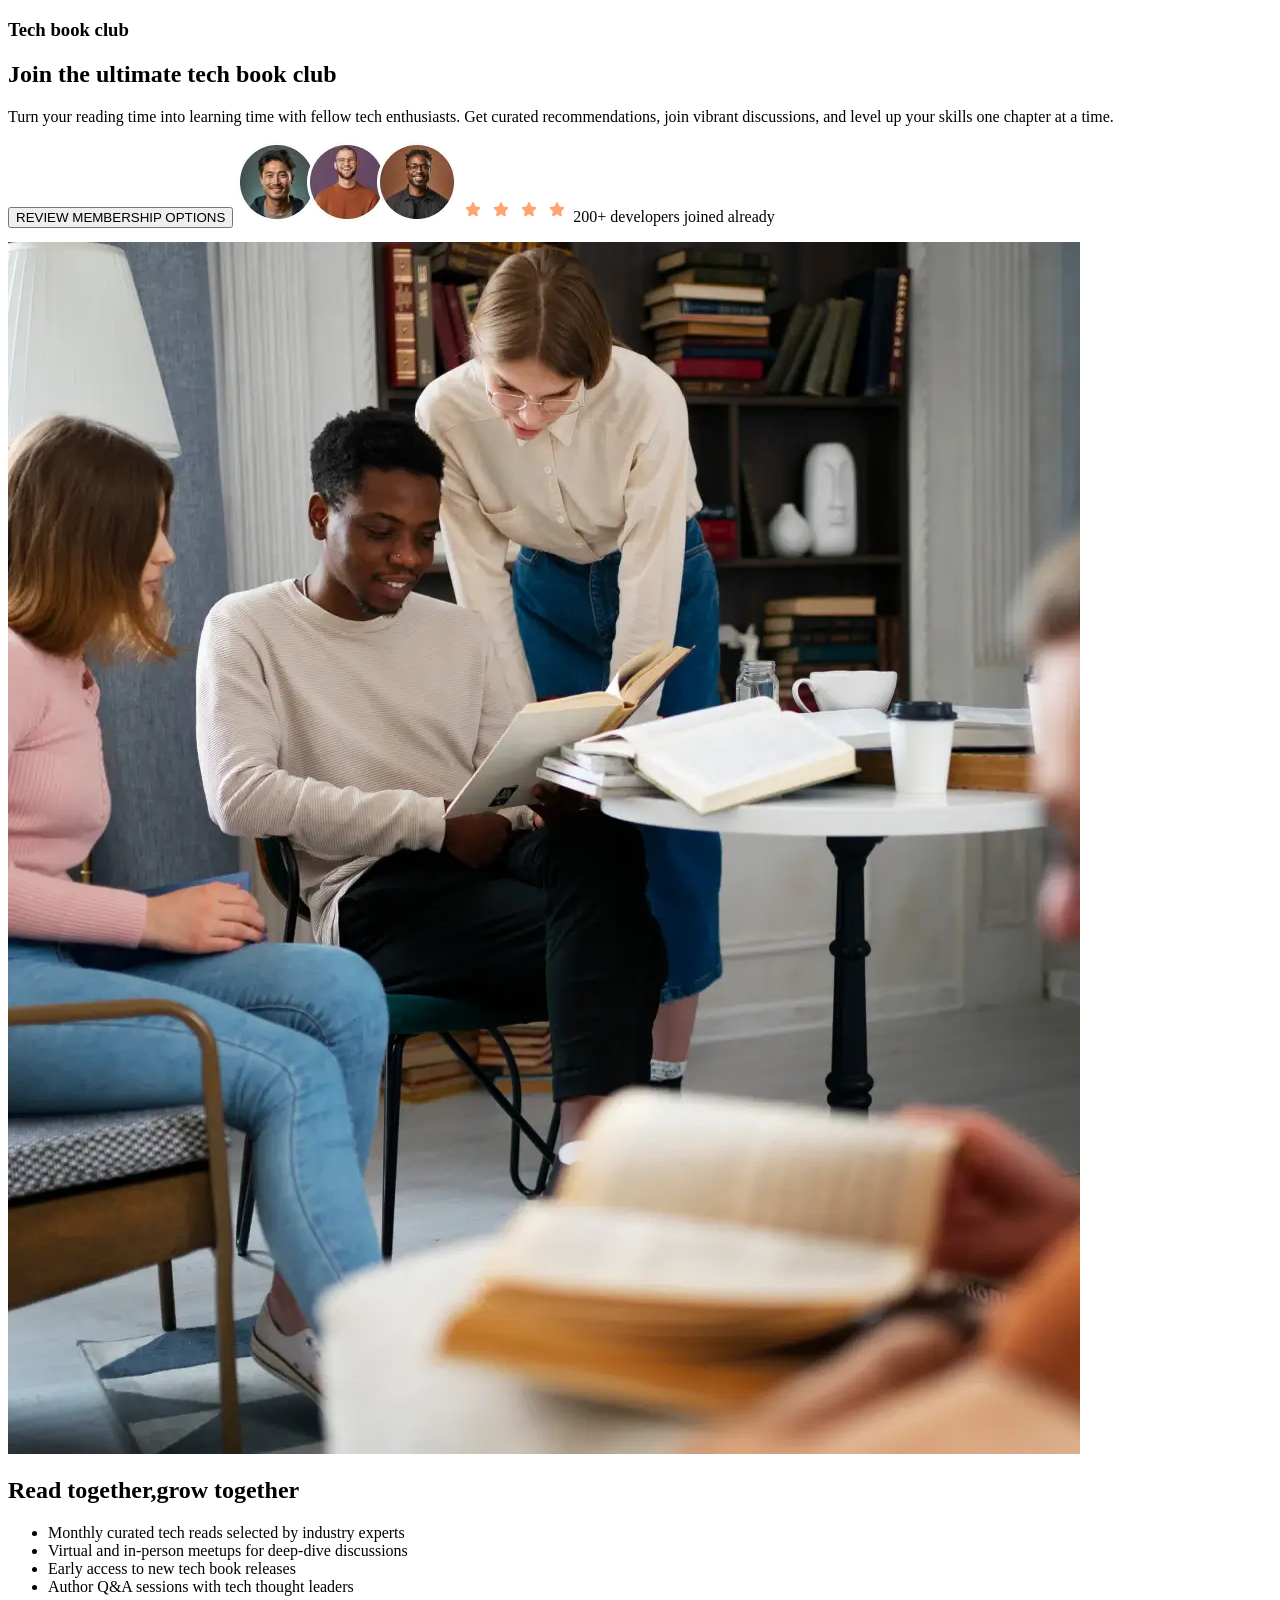
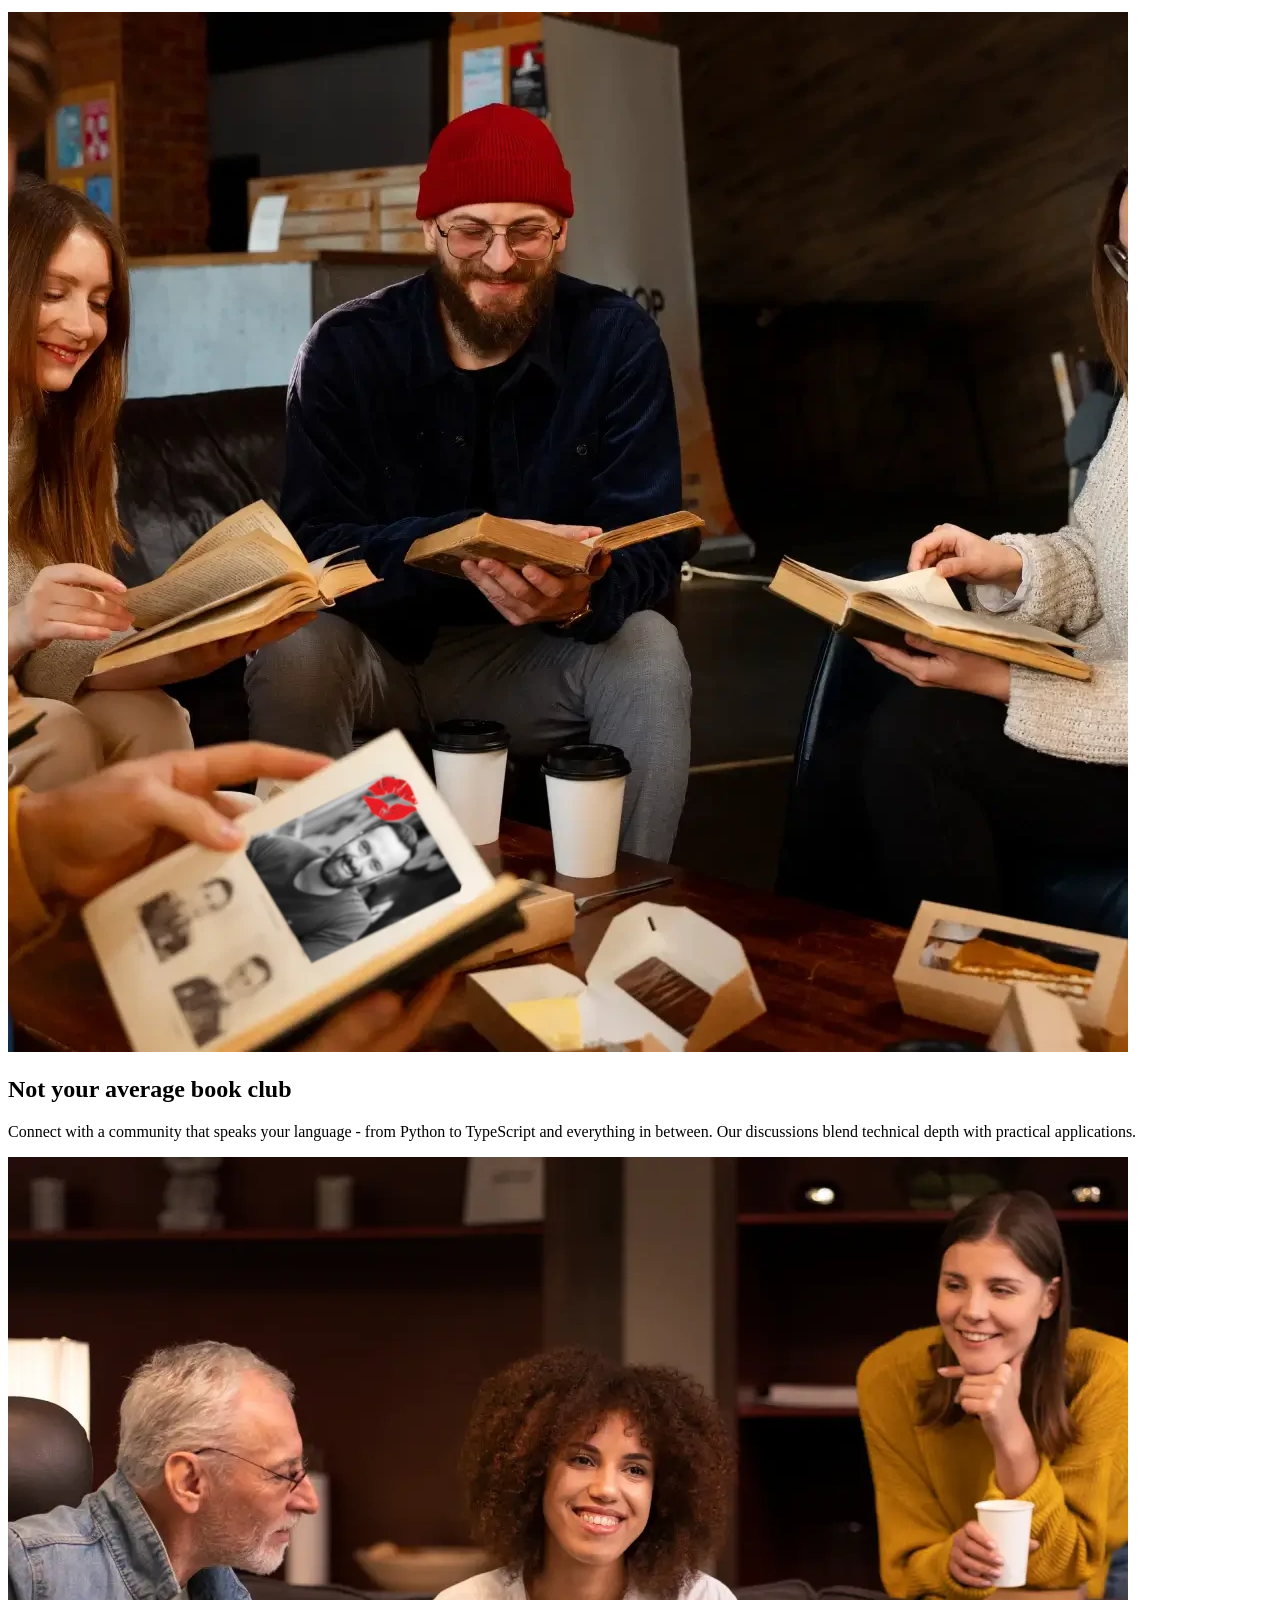
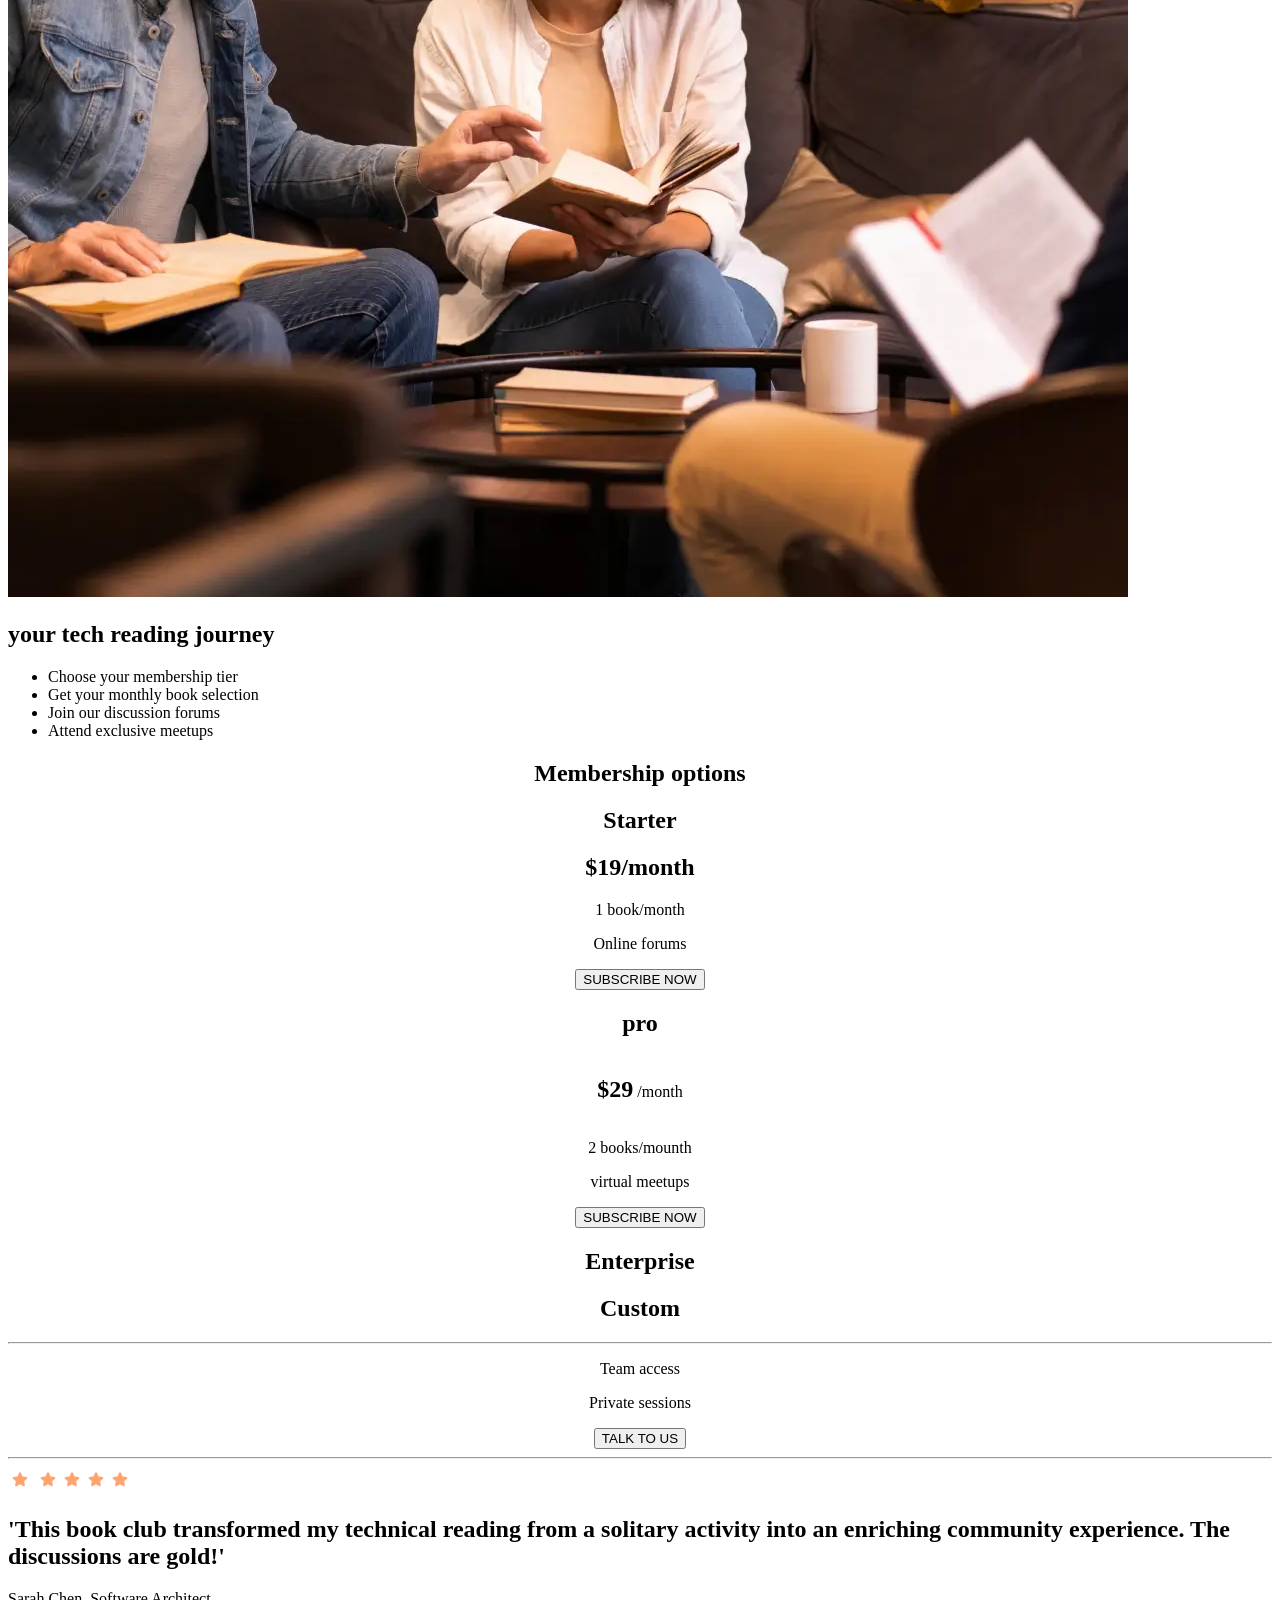
==== index.html @ 3dad6772 "first" ====
<!DOCTYPE html>
<html lang="en">
  <head>
    <meta charset="UTF-8" />
    <meta name="viewport" content="width=device-width, initial-scale=1.0" />
    <title>new candy</title>
  </head>
  <body>
    <main>
      <section>
        <header>
          <div class="hero">
            <div>
              <h3 style="font-weight: bold">Tech book club</h3>
              <h1>Join the ultimate tech book club</h1>
              <p>
                Turn your reading time into learning time with fellow tech
                enthusiasts. Get curated recommendations, join vibrant
                discussions, and level up your skills one chapter at a time.
              </p>
              <button>REVIEW MEMBERSHIP OPTIONS</button>
              <img style="display: inline-block" src="/image-avatars.webp" />
              <img style="display: inline-block" src="/icon-star.svg" />
              <img style="display: inline-block" src="/icon-star.svg" />
              <img style="display: inline-block" src="/icon-star.svg" />
              <img style="display: inline-block" src="/icon-star.svg" />
              <p style="display: inline-block">
                200+ developers joined already
              </p>
            </div>
            <div><img src="/image-hero-desktop.webp" /></div>
          </div>
        </header>
      </section>
      <section>
        <h1>Read together,grow together</h1>
        <ul>
          <li>Monthly curated tech reads selected by industry experts</li>
          <li>Virtual and in-person meetups for deep-dive discussions</li>
          <li>Early access to new tech book releases</li>
          <li>Author Q&A sessions with tech thought leaders</li>
        </ul>
        <img src="/image-read-together-desktopcwrapMakeBeautiful.webp" />
      </section>
      <section>
        <h1>Not your average book club</h1>
        <p>
          Connect with a community that speaks your language - from Python to
          TypeScript and everything in between. Our discussions blend technical
          depth with practical applications.
        </p>
        <img src="/image-not-average-desktop.webp" />
      </section>
      <section>
        <h1>your tech reading journey</h1>
        <ul>
          <li>Choose your membership tier</li>
          <li>Get your monthly book selection</li>
          <li>Join our discussion forums</li>
          <li>Attend exclusive meetups</li>
        </ul>
      </section>
      <section style="text-align: center;">
        <h1>Membership options</h1>
        <div>
          <h1>Starter</h1>
          <h1>$19/month</h1>
          <p>1 book/month</p>
          <p>Online forums</p>
          <button>SUBSCRIBE NOW</button>
        </div>
        <div>
          <h1>pro</h1>
          <h1 style="display: inline-block">$29</h1>
          <p style="display: inline-block">/month</p>
          <p>2 books/mounth</p>
          <p>virtual meetups</p>
          <button>SUBSCRIBE NOW</button>
        </div>
        <div>
          <h1>Enterprise</h1>
          <h1>Custom</h1>
          <hr />
          <p>Team access</p>
          <p>Private sessions</p>
          <button>TALK TO US</button>
        </div>
      </section>
      <section>
        <hr />
        <img style="display: inline-block" src="/icon-star.svg" />
        <img style="display: inline-block" src="/icon-star.svg" /><img
          style="display: inline-block"
          src="/icon-star.svg"
        /><img style="display: inline-block" src="/icon-star.svg" /><img
          style="display: inline-block"
          src="/icon-star.svg"
        />
        <h1>
          'This book club transformed my technical reading from a solitary
          activity into an enriching community experience. The discussions are
          gold!'
        </h1>
        <p>Sarah Chen, Software Architect</p>
      </section>
    </main>
  </body>
</html>
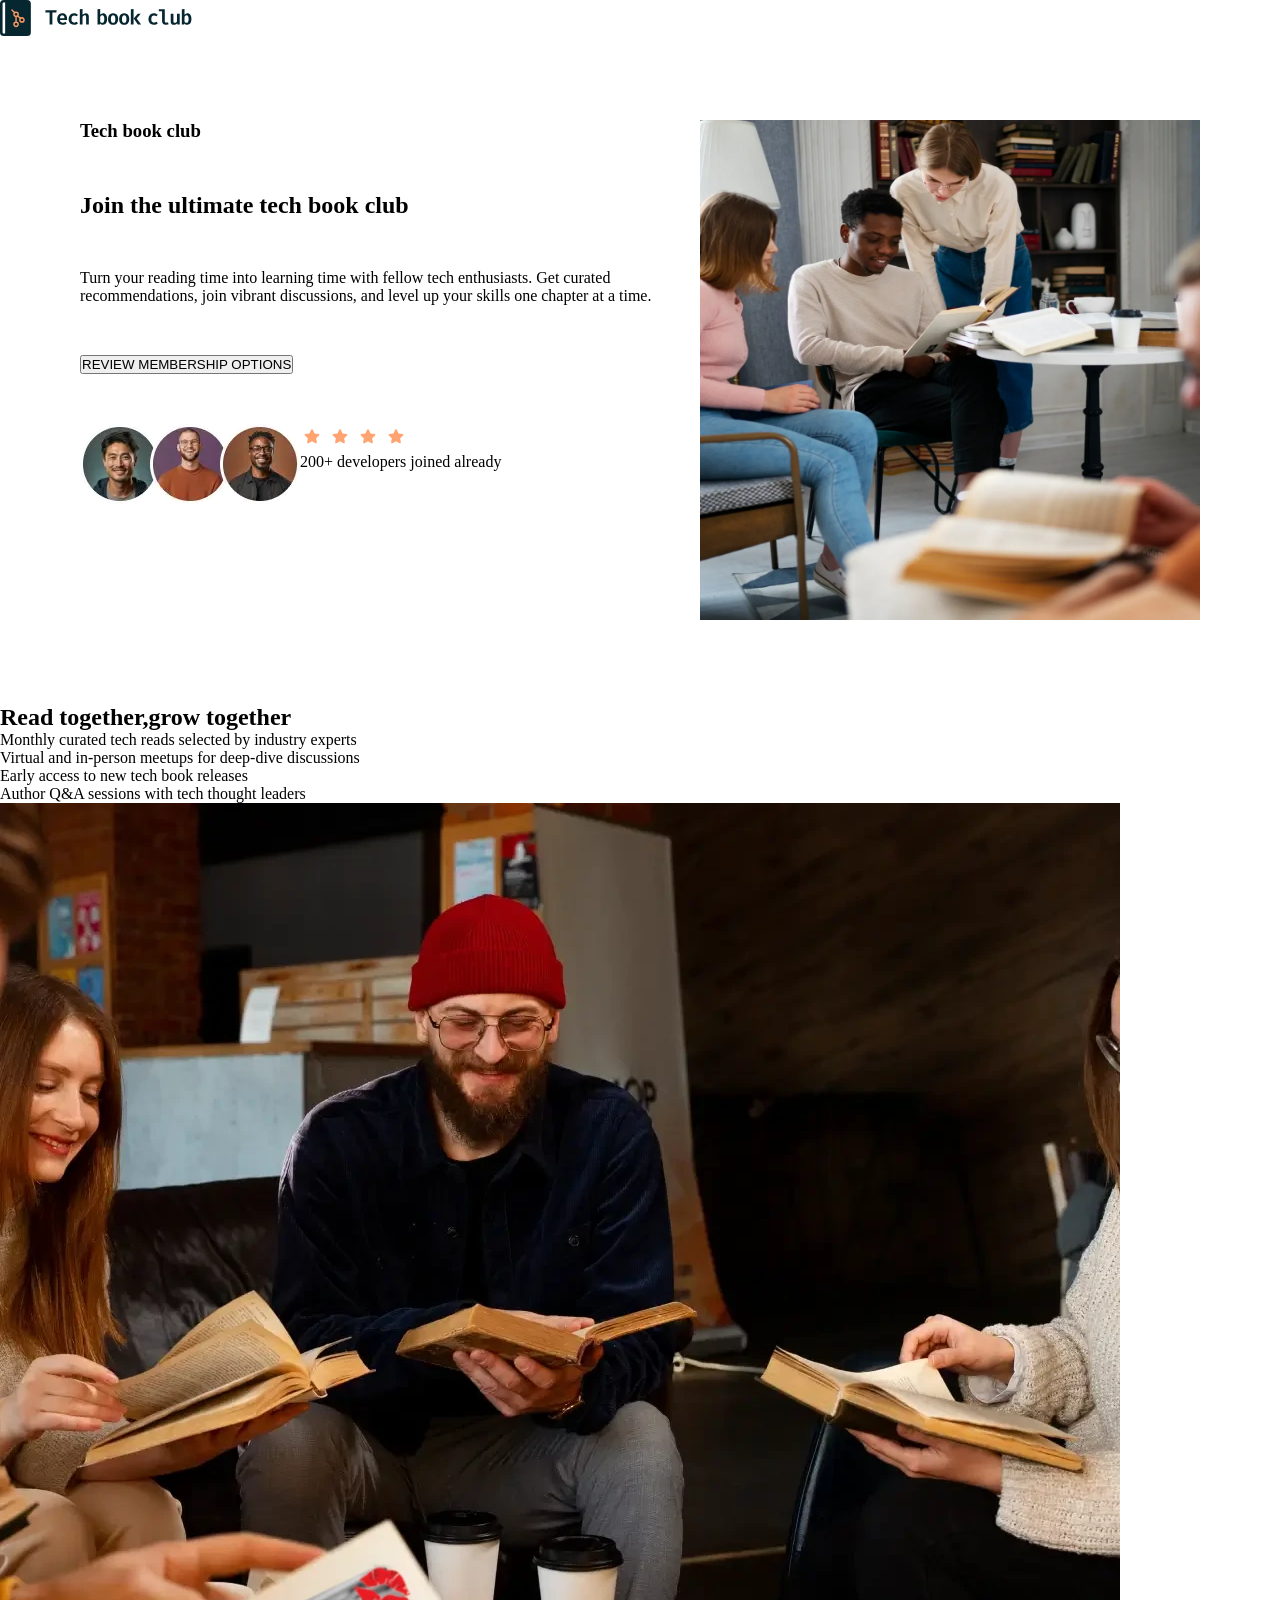
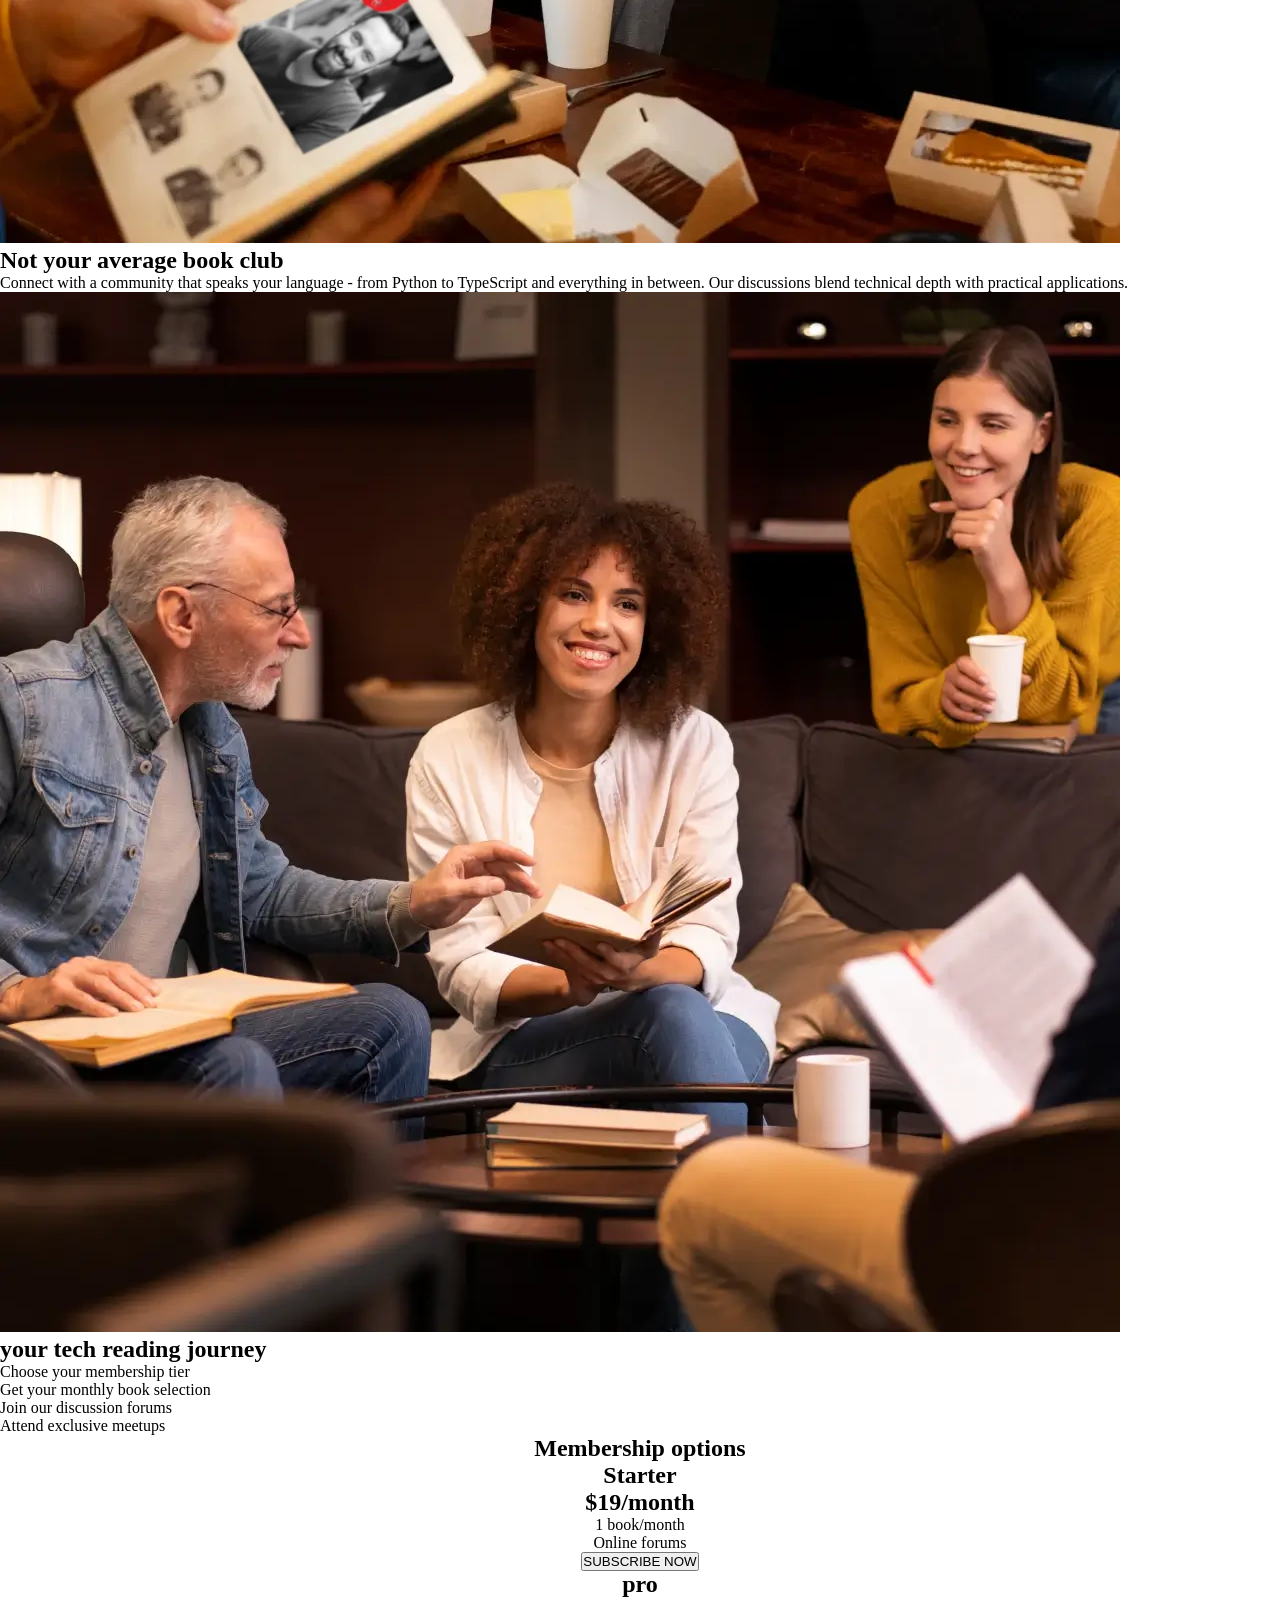
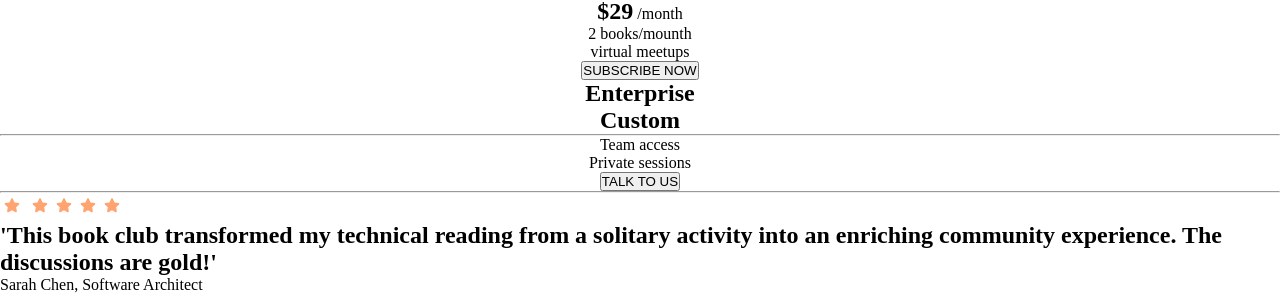
==== commit 372952ae: "two" ====
--- a/index.html
+++ b/index.html
@@ -4,33 +4,41 @@
     <meta charset="UTF-8" />
     <meta name="viewport" content="width=device-width, initial-scale=1.0" />
     <title>new candy</title>
+    <link rel="stylesheet" href="style.css" />
   </head>
   <body>
     <main>
       <section>
         <header>
-          <div class="hero">
-            <div>
-              <h3 style="font-weight: bold">Tech book club</h3>
-              <h1>Join the ultimate tech book club</h1>
-              <p>
-                Turn your reading time into learning time with fellow tech
-                enthusiasts. Get curated recommendations, join vibrant
-                discussions, and level up your skills one chapter at a time.
-              </p>
-              <button>REVIEW MEMBERSHIP OPTIONS</button>
-              <img style="display: inline-block" src="/image-avatars.webp" />
-              <img style="display: inline-block" src="/icon-star.svg" />
-              <img style="display: inline-block" src="/icon-star.svg" />
-              <img style="display: inline-block" src="/icon-star.svg" />
-              <img style="display: inline-block" src="/icon-star.svg" />
-              <p style="display: inline-block">
-                200+ developers joined already
-              </p>
+          <img src="./logo.svg" />
+        </header>
+        <div class="hero">
+          <div class="left">
+            <h3 style="font-weight: bold">Tech book club</h3>
+            <h1>Join the ultimate tech book club</h1>
+            <p>
+              Turn your reading time into learning time with fellow tech
+              enthusiasts. Get curated recommendations, join vibrant
+              discussions, and level up your skills one chapter at a time.
+            </p>
+            <button class="but">REVIEW MEMBERSHIP OPTIONS</button>
+            <div class="startavatar">
+              <img src="/image-avatars.webp" class="avatar-1" />
+              <div class="startp">
+                <div class="stars">
+                  <img src="/icon-star.svg" />
+                  <img src="/icon-star.svg" />
+                  <img src="/icon-star.svg" />
+                  <img src="/icon-star.svg" />
+                </div>
+                <p>200+ developers joined already</p>
+              </div>
             </div>
-            <div><img src="/image-hero-desktop.webp" /></div>
           </div>
-        </header>
+          <div class="rigth">
+            <img src="/image-hero-desktop.webp" class="image1" />
+          </div>
+        </div>
       </section>
       <section>
         <h1>Read together,grow together</h1>
@@ -60,7 +68,7 @@
           <li>Attend exclusive meetups</li>
         </ul>
       </section>
-      <section style="text-align: center;">
+      <section style="text-align: center">
         <h1>Membership options</h1>
         <div>
           <h1>Starter</h1>
--- a/style.css
+++ b/style.css
@@ -0,0 +1,36 @@
+* {
+  margin: 0;
+  padding: 0;
+  box-sizing: border-box;
+}
+
+.hero {
+  display: flex;
+  flex-direction: row;
+  padding: 80px;
+}
+
+.left {
+  display: flex;
+  flex-direction: column;
+  gap: 50px;
+}
+
+.image1 {
+  width: 500px;
+  height: 500px;
+}
+
+.startavatar {
+  display: flex;
+  flex-direction: row;
+}
+
+.startp {
+  display: flex;
+  flex-direction: column;
+}
+
+.but {
+  align-self: flex-start;
+}
